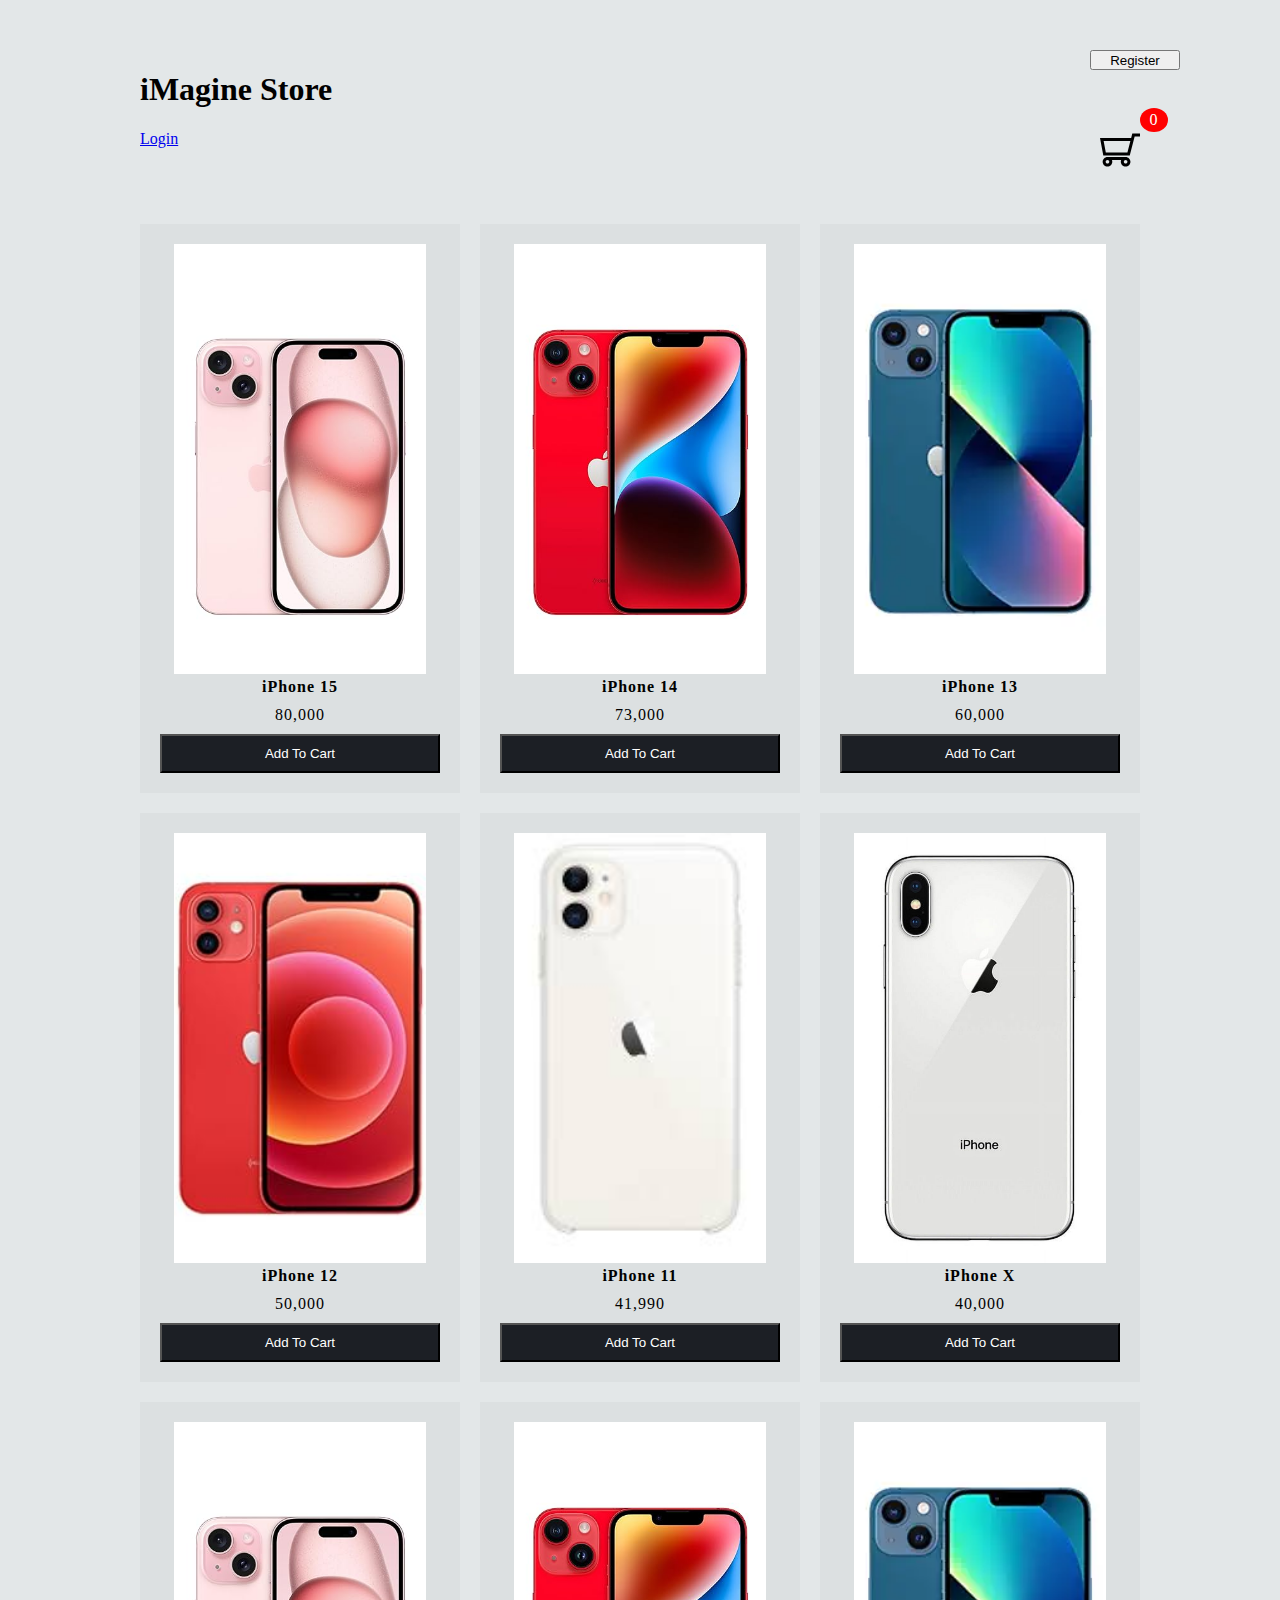
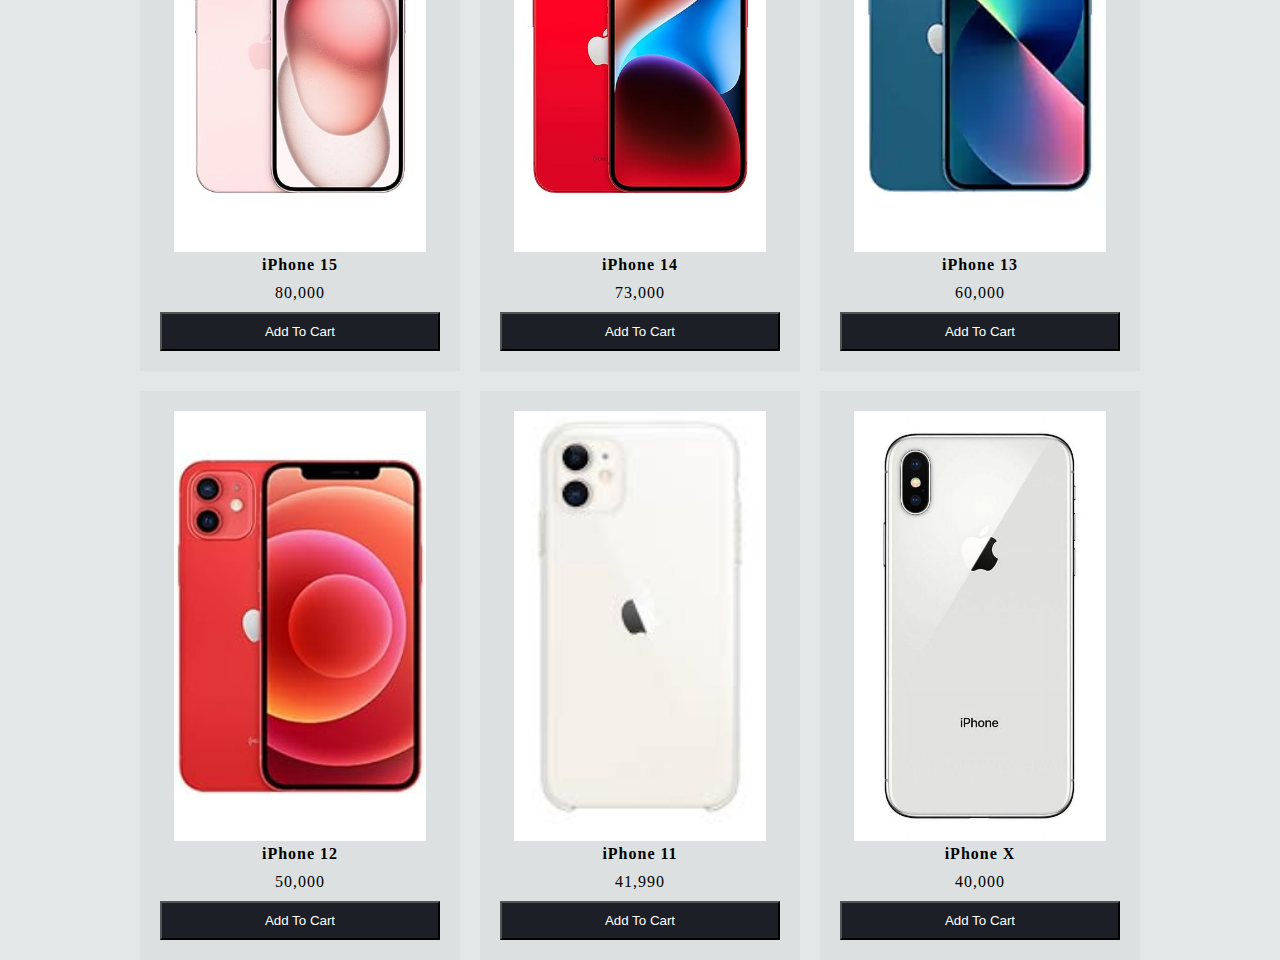
==== index.html @ 0b9e745c "first commit" ====
<!DOCTYPE html>
<html lang="en">
<head>
    <meta charset="UTF-8">
    <meta http-equiv="X-UA-Compatible" content="IE=edge">
    <meta name="viewport" content="width=device-width, initial-scale=1.0">
    <title>iMagine</title>
    <link rel="stylesheet" href="style.css">
</head>
<body class="">
    <div class="container">
        <header>
            <h1>iMagine Store</h1>
            <button class="register-btn">Register</button>
            <a href="login.html" class="login-btn">Login</a> 
            <div class="shopping">
                <img src="./image/shopping-cart-outline-svgrepo-com.svg" />
                <span class="quantity">0</span>
            </div>
        </header>
        <div class="list"></div>
    </div>
    <div class="card">
        <h1>Card</h1>
        <ul class="listCard"></ul>
        <div class="checkOut">
            <div class="total">0</div>
            <div class="closeShopping">Close</div>
        </div>
    </div>
    <script src="script.js" type="module"></script>
</body>
</html>
---- style.css ----
body {
    background-color: #E3E7E8;
    padding: 0;
    margin: 0;
    box-sizing: border-box;
}

.container {
    width: 1000px;
    margin: auto;
    transition: 0.5s;

}



header {
    display: grid;
    grid-template-columns: 1fr 50px;
    margin-top: 50px;
}

header .shopping {
    position: relative;
    text-align: right;

}

.register-btn {
    width: 90px;
    height: 20px;
}

header .shopping img {
    width: 40px;
}

header .shopping span {
    background: red;
    border-radius: 50%;
    display: flex;
    justify-content: center;
    align-items: center;
    color: #fff;
    position: absolute;
    top: -22px;
    left: 99%;
    padding: 3px 10px;
}

.list {
    display: grid;
    grid-template-columns: repeat(3, 1fr);
    column-gap: 20px;
    row-gap: 20px;
    margin-top: 50px;
}

.list .item {
    text-align: center;
    background-color: #DCE0E1;
    padding: 20px;

    letter-spacing: 1px;
}

.list .item img {
    width: 90%;
    height: 430px;
    object-fit: cover;
}

.list .item .title {
    font-weight: 600;
}

.list .item .price {
    margin: 10px;
}

.list .item button {
    background-color: #1C1F25;
    color: #fff;
    width: 100%;
    padding: 10px;
}

.card {
    position: fixed;
    top: 0;
    left: 100%;
    width: 500px;
    background-color: black;
    height: 100vh;
    transition: 0.5s;
}

.add-to-cart {
    cursor: pointer;
}

.list .item button:hover {
    background-color: orange;
}

.active .card {
    left: calc(100% - 500px);
}

.active .container {
    transform: translateX(-200px);
}

.card h1 {
    color: #E8BC0E;
    font-weight: 100;
    margin: 0;
    padding: 0 20px;
    height: 80px;
    display: flex;
    align-items: center;
}

.card .checkOut {
    position: absolute;
    bottom: 0;
    width: 100%;
    display: grid;
    grid-template-columns: repeat(2, 1fr);

}

.card .checkOut div {
    background-color: #E8BC0E;
    width: 100%;
    height: 70px;
    display: flex;
    justify-content: center;
    align-items: center;
    font-weight: bold;
    cursor: pointer;
}

.card .checkOut div:nth-child(2) {
    background-color: #1C1F25;
    color: #fff;
}

.listCard li {
    display: grid;
    grid-template-columns: 100px repeat(3, 1fr);
    color: #fff;
    row-gap: 10px;
}

.listCard li div {
    display: flex;
    justify-content: center;
    align-items: center;
}

.listCard li img {
    width: 90%;
}

.listCard li button {
    background-color: #fff5;
    border: none;
}

.listCard .count {
    margin: 0 10px;
}

.item button :hover {
    background-color: orange;
}
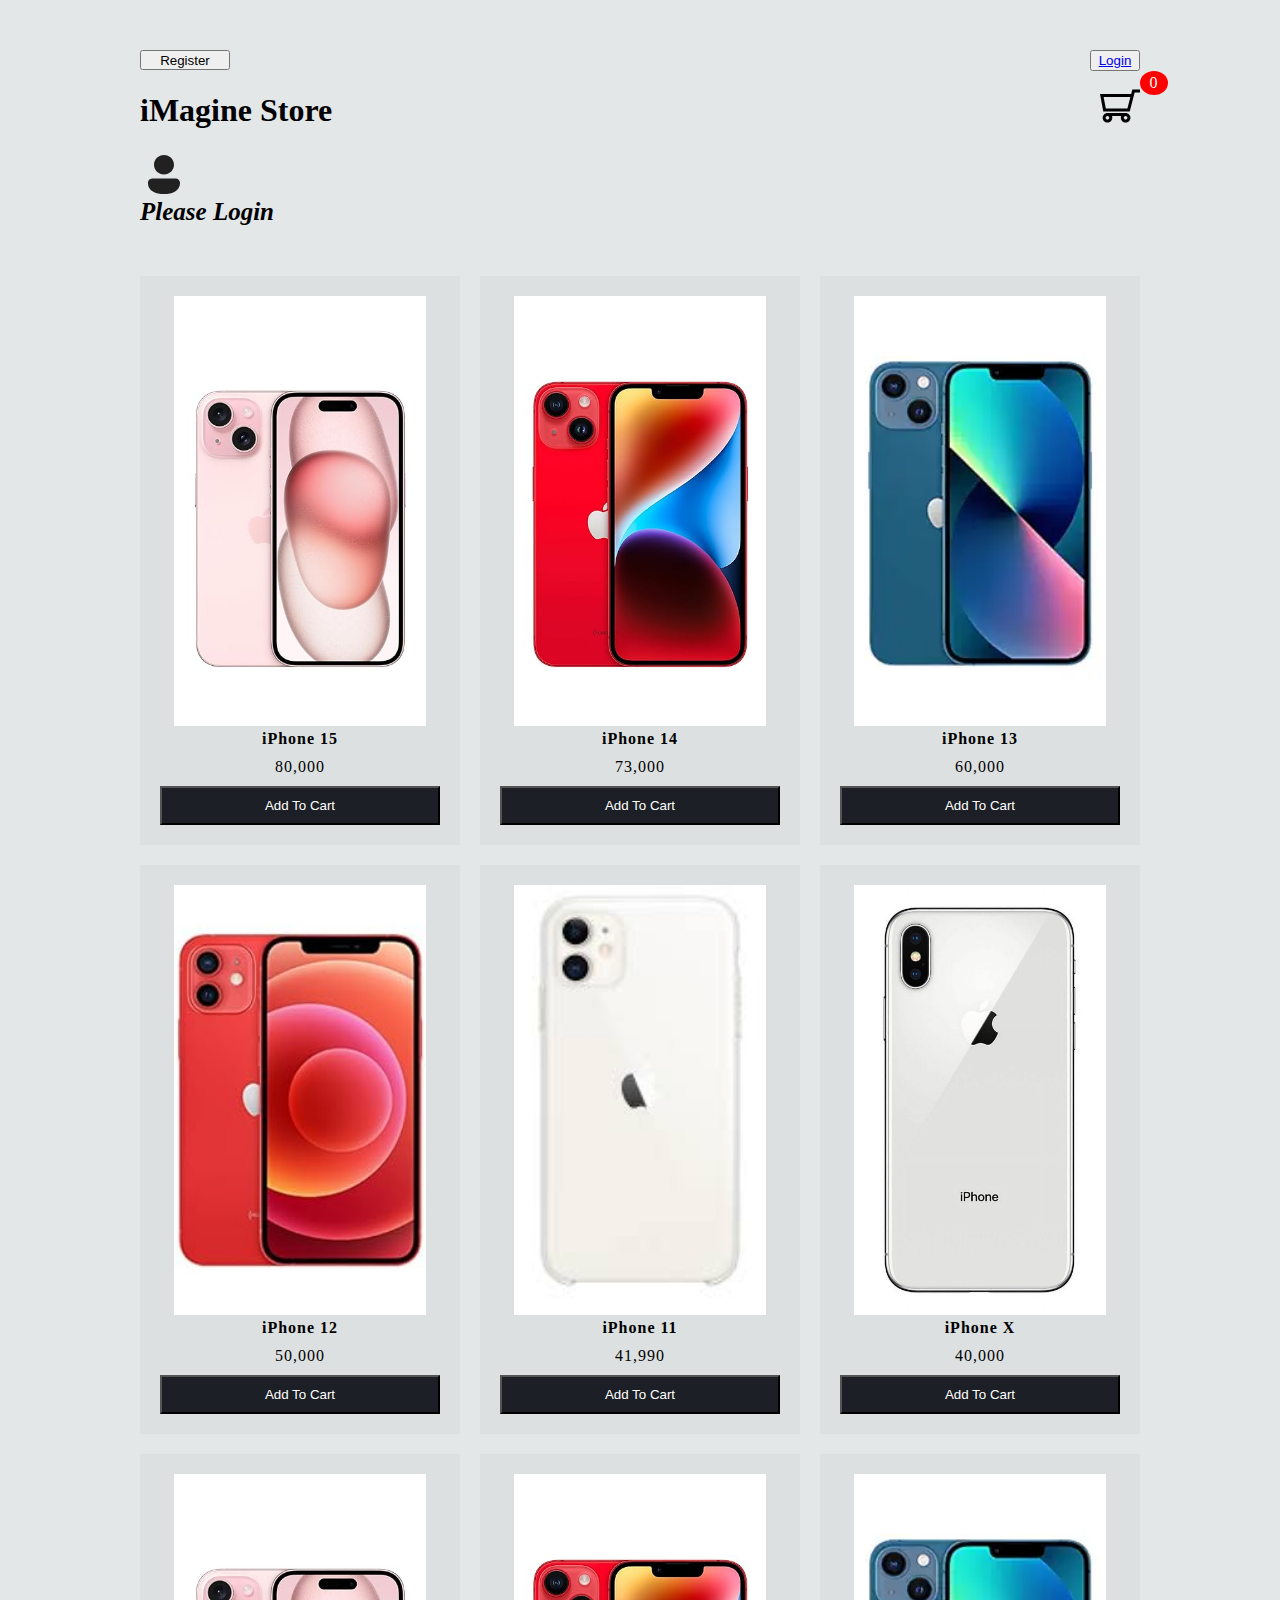
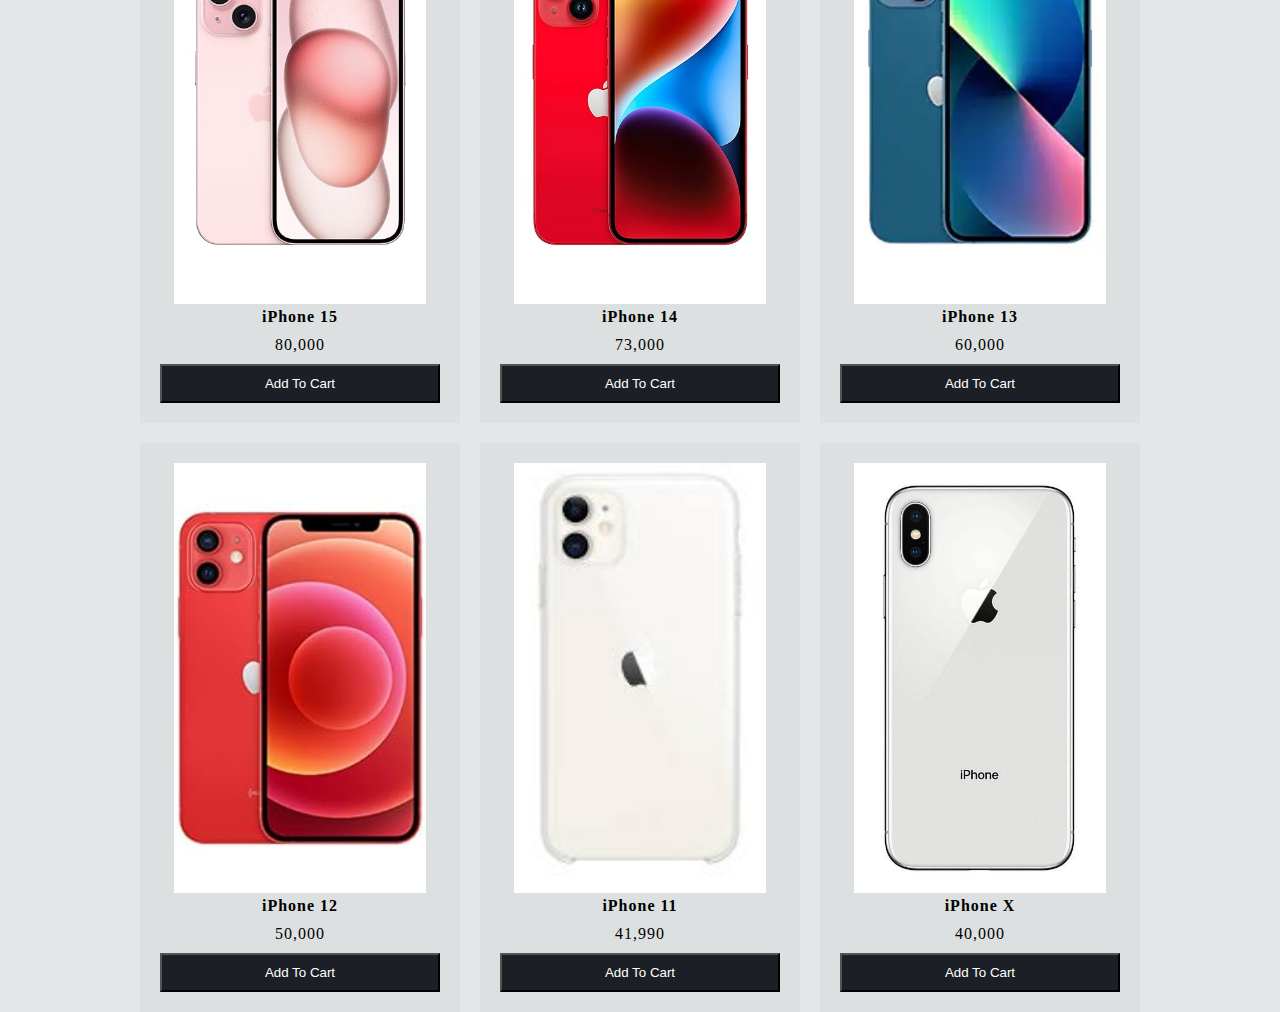
==== commit a31ae24e: "first commit" ====
--- a/index.html
+++ b/index.html
@@ -10,12 +10,16 @@
 <body class="">
     <div class="container">
         <header>
+            <button class="register-btn">Register</button>
+            <button><a href="login.html" class="login-btn">Login</a> </button>
             <h1>iMagine Store</h1>
-            <button class="register-btn">Register</button>
-            <a href="login.html" class="login-btn">Login</a> 
             <div class="shopping">
                 <img src="./image/shopping-cart-outline-svgrepo-com.svg" />
                 <span class="quantity">0</span>
+            </div>
+            <div style="display: flex; flex-direction: column;" >
+                <img style="width: 5%;" src="./image/person.svg"/>
+                <span id="user">Sayan</span>
             </div>
         </header>
         <div class="list"></div>
--- a/style.css
+++ b/style.css
@@ -33,6 +33,7 @@
 
 header .shopping img {
     width: 40px;
+    padding-top: 15px;
 }
 
 header .shopping span {
@@ -43,7 +44,7 @@
     align-items: center;
     color: #fff;
     position: absolute;
-    top: -22px;
+    top: 0px;
     left: 99%;
     padding: 3px 10px;
 }
@@ -177,3 +178,8 @@
 }
 
 
+#user{
+    font-size: 25px;
+    font-weight: bold;
+    font-style: italic;
+}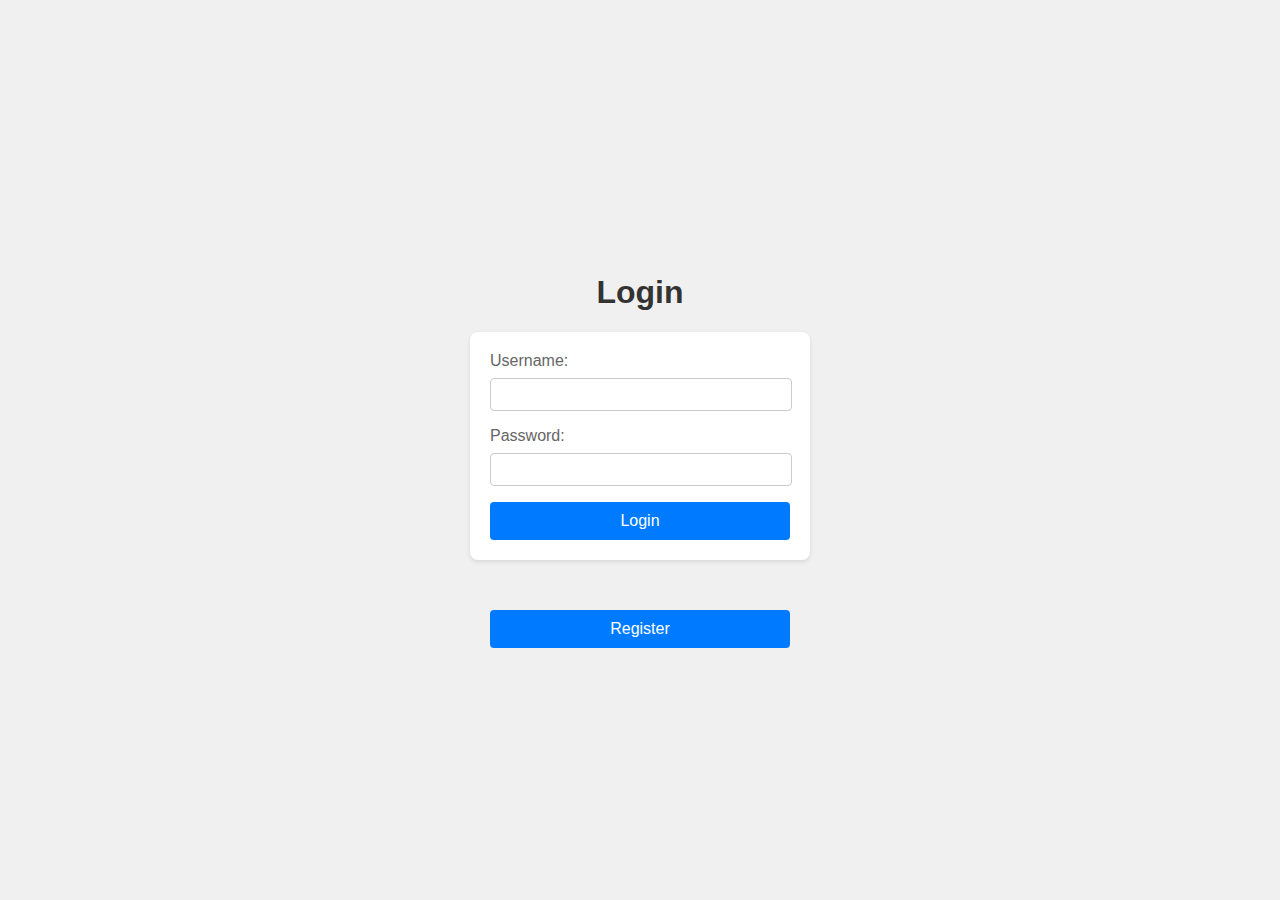
==== commit 8812333f: "new features" ====
--- a/index.html
+++ b/index.html
@@ -10,8 +10,8 @@
 <body class="">
     <div class="container">
         <header>
-            <button class="register-btn">Register</button>
-            <button><a href="login.html" class="login-btn">Login</a> </button>
+            <div></div>
+            <button class="login-btn" id="login">Login</button>
             <h1>iMagine Store</h1>
             <div class="shopping">
                 <img src="./image/shopping-cart-outline-svgrepo-com.svg" />
--- a/style.css
+++ b/style.css
@@ -182,4 +182,8 @@
     font-size: 25px;
     font-weight: bold;
     font-style: italic;
+}
+
+.basket:hover {
+    background-color: red !important;
 }